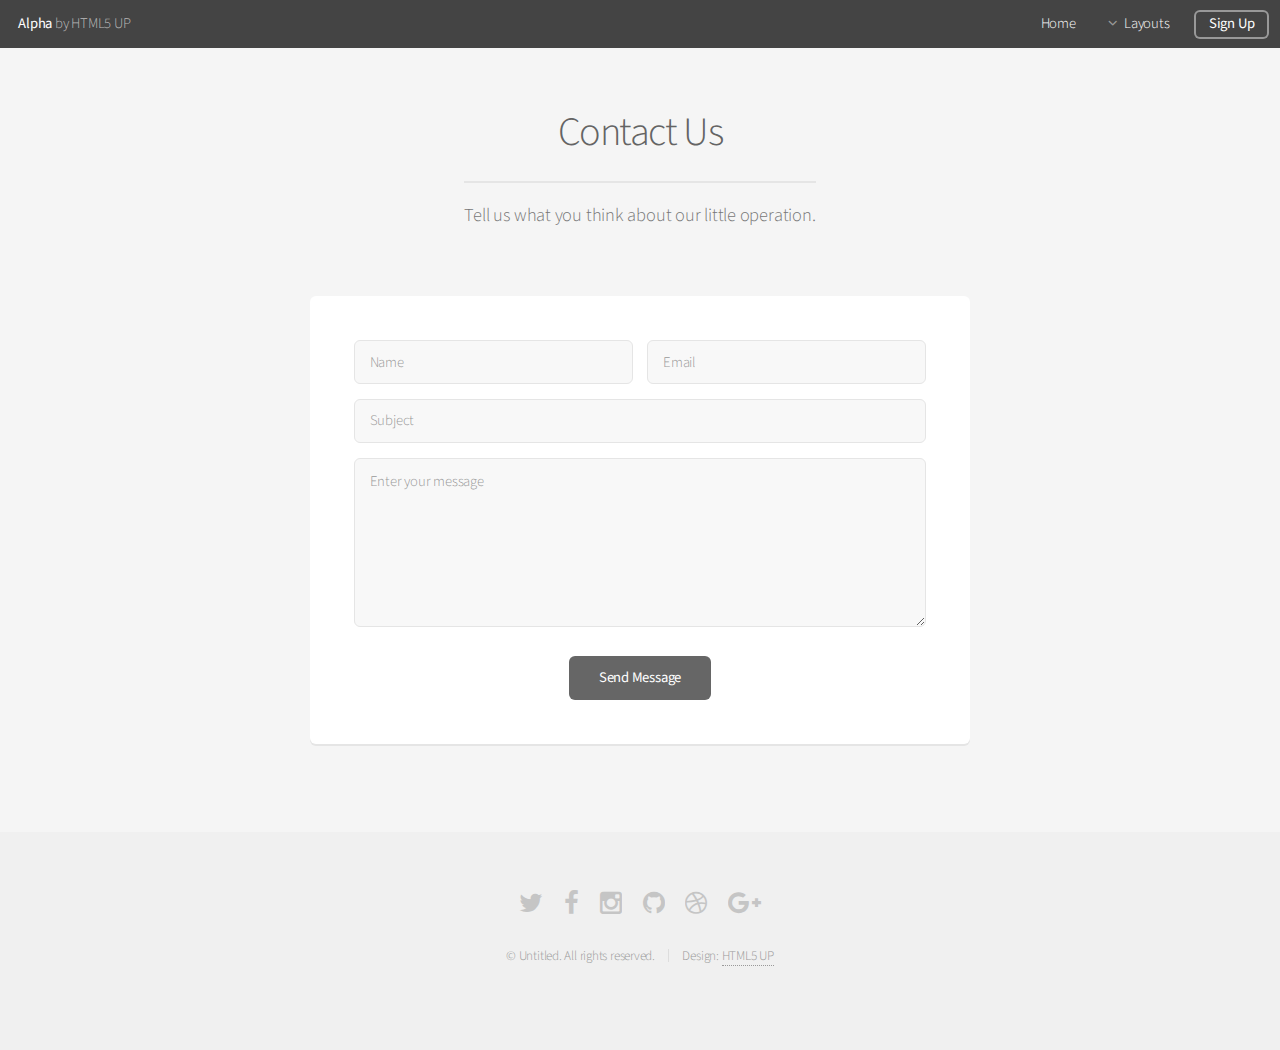
==== contact.html @ 77f1223e "initial commit for intertech web" ====
<!DOCTYPE HTML>
<!--
	Alpha by HTML5 UP
	html5up.net | @n33co
	Free for personal and commercial use under the CCA 3.0 license (html5up.net/license)
-->
<html>
	<head>
		<title>Contact - Alpha by HTML5 UP</title>
		<meta charset="utf-8" />
		<meta name="viewport" content="width=device-width, initial-scale=1" />
		<!--[if lte IE 8]><script src="assets/js/ie/html5shiv.js"></script><![endif]-->
		<link rel="stylesheet" href="assets/css/main.css" />
		<!--[if lte IE 8]><link rel="stylesheet" href="assets/css/ie8.css" /><![endif]-->
	</head>
	<body>
		<div id="page-wrapper">

			<!-- Header -->
				<header id="header">
					<h1><a href="index.html">Alpha</a> by HTML5 UP</h1>
					<nav id="nav">
						<ul>
							<li><a href="index.html">Home</a></li>
							<li>
								<a href="#" class="icon fa-angle-down">Layouts</a>
								<ul>
									<li><a href="generic.html">Generic</a></li>
									<li><a href="contact.html">Contact</a></li>
									<li><a href="elements.html">Elements</a></li>
									<li>
										<a href="#">Submenu</a>
										<ul>
											<li><a href="#">Option One</a></li>
											<li><a href="#">Option Two</a></li>
											<li><a href="#">Option Three</a></li>
											<li><a href="#">Option Four</a></li>
										</ul>
									</li>
								</ul>
							</li>
							<li><a href="#" class="button">Sign Up</a></li>
						</ul>
					</nav>
				</header>

			<!-- Main -->
				<section id="main" class="container 75%">
					<header>
						<h2>Contact Us</h2>
						<p>Tell us what you think about our little operation.</p>
					</header>
					<div class="box">
						<form method="post" action="#">
							<div class="row uniform 50%">
								<div class="6u 12u(mobilep)">
									<input type="text" name="name" id="name" value="" placeholder="Name" />
								</div>
								<div class="6u 12u(mobilep)">
									<input type="email" name="email" id="email" value="" placeholder="Email" />
								</div>
							</div>
							<div class="row uniform 50%">
								<div class="12u">
									<input type="text" name="subject" id="subject" value="" placeholder="Subject" />
								</div>
							</div>
							<div class="row uniform 50%">
								<div class="12u">
									<textarea name="message" id="message" placeholder="Enter your message" rows="6"></textarea>
								</div>
							</div>
							<div class="row uniform">
								<div class="12u">
									<ul class="actions align-center">
										<li><input type="submit" value="Send Message" /></li>
									</ul>
								</div>
							</div>
						</form>
					</div>
				</section>

			<!-- Footer -->
				<footer id="footer">
					<ul class="icons">
						<li><a href="#" class="icon fa-twitter"><span class="label">Twitter</span></a></li>
						<li><a href="#" class="icon fa-facebook"><span class="label">Facebook</span></a></li>
						<li><a href="#" class="icon fa-instagram"><span class="label">Instagram</span></a></li>
						<li><a href="#" class="icon fa-github"><span class="label">Github</span></a></li>
						<li><a href="#" class="icon fa-dribbble"><span class="label">Dribbble</span></a></li>
						<li><a href="#" class="icon fa-google-plus"><span class="label">Google+</span></a></li>
					</ul>
					<ul class="copyright">
						<li>&copy; Untitled. All rights reserved.</li><li>Design: <a href="http://html5up.net">HTML5 UP</a></li>
					</ul>
				</footer>

		</div>

		<!-- Scripts -->
			<script src="assets/js/jquery.min.js"></script>
			<script src="assets/js/jquery.dropotron.min.js"></script>
			<script src="assets/js/jquery.scrollgress.min.js"></script>
			<script src="assets/js/skel.min.js"></script>
			<script src="assets/js/util.js"></script>
			<!--[if lte IE 8]><script src="assets/js/ie/respond.min.js"></script><![endif]-->
			<script src="assets/js/main.js"></script>

	</body>
</html>
---- assets/css/main.css ----
@import url("font-awesome.min.css");
@import url("http://fonts.googleapis.com/css?family=Source+Sans+Pro:300,400,300italic,400italic");

/*
	Alpha by HTML5 UP
	html5up.net | @n33co
	Free for personal and commercial use under the CCA 3.0 license (html5up.net/license)
*/

/* Reset */

	html, body, div, span, applet, object, iframe, h1, h2, h3, h4, h5, h6, p, blockquote, pre, a, abbr, acronym, address, big, cite, code, del, dfn, em, img, ins, kbd, q, s, samp, small, strike, strong, sub, sup, tt, var, b, u, i, center, dl, dt, dd, ol, ul, li, fieldset, form, label, legend, table, caption, tbody, tfoot, thead, tr, th, td, article, aside, canvas, details, embed, figure, figcaption, footer, header, hgroup, menu, nav, output, ruby, section, summary, time, mark, audio, video {
		margin: 0;
		padding: 0;
		border: 0;
		font-size: 100%;
		font: inherit;
		vertical-align: baseline;
	}

	article, aside, details, figcaption, figure, footer, header, hgroup, menu, nav, section {
		display: block;
	}

	body {
		line-height: 1;
	}

	ol, ul {
		list-style: none;
	}

	blockquote, q {
		quotes: none;
	}

	blockquote:before, blockquote:after, q:before, q:after {
		content: '';
		content: none;
	}

	table {
		border-collapse: collapse;
		border-spacing: 0;
	}

	body {
		-webkit-text-size-adjust: none;
	}

/* Box Model */

	*, *:before, *:after {
		-moz-box-sizing: border-box;
		-webkit-box-sizing: border-box;
		box-sizing: border-box;
	}

/* Containers */

	.container {
		margin-left: auto;
		margin-right: auto;
	}

	.container.\31 25\25 {
		width: 100%;
		max-width: 75em;
		min-width: 60em;
	}

	.container.\37 5\25 {
		width: 45em;
	}

	.container.\35 0\25 {
		width: 30em;
	}

	.container.\32 5\25 {
		width: 15em;
	}

	.container {
		width: 60em;
	}

	@media screen and (max-width: 1680px) {

		.container.\31 25\25 {
			width: 100%;
			max-width: 75em;
			min-width: 60em;
		}

		.container.\37 5\25 {
			width: 45em;
		}

		.container.\35 0\25 {
			width: 30em;
		}

		.container.\32 5\25 {
			width: 15em;
		}

		.container {
			width: 60em;
		}

	}

	@media screen and (max-width: 1280px) {

		.container.\31 25\25 {
			width: 100%;
			max-width: 75em;
			min-width: 60em;
		}

		.container.\37 5\25 {
			width: 45em;
		}

		.container.\35 0\25 {
			width: 30em;
		}

		.container.\32 5\25 {
			width: 15em;
		}

		.container {
			width: 60em;
		}

	}

	@media screen and (max-width: 980px) {

		.container.\31 25\25 {
			width: 100%;
			max-width: 112.5%;
			min-width: 90%;
		}

		.container.\37 5\25 {
			width: 67.5%;
		}

		.container.\35 0\25 {
			width: 45%;
		}

		.container.\32 5\25 {
			width: 22.5%;
		}

		.container {
			width: 90%;
		}

	}

	@media screen and (max-width: 840px) {

		.container.\31 25\25 {
			width: 100%;
			max-width: 112.5%;
			min-width: 90%;
		}

		.container.\37 5\25 {
			width: 67.5%;
		}

		.container.\35 0\25 {
			width: 45%;
		}

		.container.\32 5\25 {
			width: 22.5%;
		}

		.container {
			width: 90% !important;
		}

	}

	@media screen and (max-width: 736px) {

		.container.\31 25\25 {
			width: 100%;
			max-width: 125%;
			min-width: 100%;
		}

		.container.\37 5\25 {
			width: 75%;
		}

		.container.\35 0\25 {
			width: 50%;
		}

		.container.\32 5\25 {
			width: 25%;
		}

		.container {
			width: 100% !important;
		}

	}

	@media screen and (max-width: 480px) {

		.container.\31 25\25 {
			width: 100%;
			max-width: 125%;
			min-width: 100%;
		}

		.container.\37 5\25 {
			width: 75%;
		}

		.container.\35 0\25 {
			width: 50%;
		}

		.container.\32 5\25 {
			width: 25%;
		}

		.container {
			width: 100% !important;
		}

	}

/* Grid */

	.row {
		border-bottom: solid 1px transparent;
		-moz-box-sizing: border-box;
		-webkit-box-sizing: border-box;
		box-sizing: border-box;
	}

	.row > * {
		float: left;
		-moz-box-sizing: border-box;
		-webkit-box-sizing: border-box;
		box-sizing: border-box;
	}

	.row:after, .row:before {
		content: '';
		display: block;
		clear: both;
		height: 0;
	}

	.row.uniform > * > :first-child {
		margin-top: 0;
	}

	.row.uniform > * > :last-child {
		margin-bottom: 0;
	}

	.row.\30 \25 > * {
		padding: 0 0 0 0em;
	}

	.row.\30 \25 {
		margin: 0 0 -1px 0em;
	}

	.row.uniform.\30 \25 > * {
		padding: 0em 0 0 0em;
	}

	.row.uniform.\30 \25 {
		margin: 0em 0 -1px 0em;
	}

	.row > * {
		padding: 0 0 0 2em;
	}

	.row {
		margin: 0 0 -1px -2em;
	}

	.row.uniform > * {
		padding: 2em 0 0 2em;
	}

	.row.uniform {
		margin: -2em 0 -1px -2em;
	}

	.row.\32 00\25 > * {
		padding: 0 0 0 4em;
	}

	.row.\32 00\25 {
		margin: 0 0 -1px -4em;
	}

	.row.uniform.\32 00\25 > * {
		padding: 4em 0 0 4em;
	}

	.row.uniform.\32 00\25 {
		margin: -4em 0 -1px -4em;
	}

	.row.\31 50\25 > * {
		padding: 0 0 0 3em;
	}

	.row.\31 50\25 {
		margin: 0 0 -1px -3em;
	}

	.row.uniform.\31 50\25 > * {
		padding: 3em 0 0 3em;
	}

	.row.uniform.\31 50\25 {
		margin: -3em 0 -1px -3em;
	}

	.row.\35 0\25 > * {
		padding: 0 0 0 1em;
	}

	.row.\35 0\25 {
		margin: 0 0 -1px -1em;
	}

	.row.uniform.\35 0\25 > * {
		padding: 1em 0 0 1em;
	}

	.row.uniform.\35 0\25 {
		margin: -1em 0 -1px -1em;
	}

	.row.\32 5\25 > * {
		padding: 0 0 0 0.5em;
	}

	.row.\32 5\25 {
		margin: 0 0 -1px -0.5em;
	}

	.row.uniform.\32 5\25 > * {
		padding: 0.5em 0 0 0.5em;
	}

	.row.uniform.\32 5\25 {
		margin: -0.5em 0 -1px -0.5em;
	}

	.\31 2u, .\31 2u\24 {
		width: 100%;
		clear: none;
		margin-left: 0;
	}

	.\31 1u, .\31 1u\24 {
		width: 91.6666666667%;
		clear: none;
		margin-left: 0;
	}

	.\31 0u, .\31 0u\24 {
		width: 83.3333333333%;
		clear: none;
		margin-left: 0;
	}

	.\39 u, .\39 u\24 {
		width: 75%;
		clear: none;
		margin-left: 0;
	}

	.\38 u, .\38 u\24 {
		width: 66.6666666667%;
		clear: none;
		margin-left: 0;
	}

	.\37 u, .\37 u\24 {
		width: 58.3333333333%;
		clear: none;
		margin-left: 0;
	}

	.\36 u, .\36 u\24 {
		width: 50%;
		clear: none;
		margin-left: 0;
	}

	.\35 u, .\35 u\24 {
		width: 41.6666666667%;
		clear: none;
		margin-left: 0;
	}

	.\34 u, .\34 u\24 {
		width: 33.3333333333%;
		clear: none;
		margin-left: 0;
	}

	.\33 u, .\33 u\24 {
		width: 25%;
		clear: none;
		margin-left: 0;
	}

	.\32 u, .\32 u\24 {
		width: 16.6666666667%;
		clear: none;
		margin-left: 0;
	}

	.\31 u, .\31 u\24 {
		width: 8.3333333333%;
		clear: none;
		margin-left: 0;
	}

	.\31 2u\24 + *,
	.\31 1u\24 + *,
	.\31 0u\24 + *,
	.\39 u\24 + *,
	.\38 u\24 + *,
	.\37 u\24 + *,
	.\36 u\24 + *,
	.\35 u\24 + *,
	.\34 u\24 + *,
	.\33 u\24 + *,
	.\32 u\24 + *,
	.\31 u\24 + * {
		clear: left;
	}

	.\-11u {
		margin-left: 91.66667%;
	}

	.\-10u {
		margin-left: 83.33333%;
	}

	.\-9u {
		margin-left: 75%;
	}

	.\-8u {
		margin-left: 66.66667%;
	}

	.\-7u {
		margin-left: 58.33333%;
	}

	.\-6u {
		margin-left: 50%;
	}

	.\-5u {
		margin-left: 41.66667%;
	}

	.\-4u {
		margin-left: 33.33333%;
	}

	.\-3u {
		margin-left: 25%;
	}

	.\-2u {
		margin-left: 16.66667%;
	}

	.\-1u {
		margin-left: 8.33333%;
	}

	@media screen and (max-width: 1680px) {

		.row > * {
			padding: 0 0 0 2em;
		}

		.row {
			margin: 0 0 -1px -2em;
		}

		.row.uniform > * {
			padding: 2em 0 0 2em;
		}

		.row.uniform {
			margin: -2em 0 -1px -2em;
		}

		.row.\32 00\25 > * {
			padding: 0 0 0 4em;
		}

		.row.\32 00\25 {
			margin: 0 0 -1px -4em;
		}

		.row.uniform.\32 00\25 > * {
			padding: 4em 0 0 4em;
		}

		.row.uniform.\32 00\25 {
			margin: -4em 0 -1px -4em;
		}

		.row.\31 50\25 > * {
			padding: 0 0 0 3em;
		}

		.row.\31 50\25 {
			margin: 0 0 -1px -3em;
		}

		.row.uniform.\31 50\25 > * {
			padding: 3em 0 0 3em;
		}

		.row.uniform.\31 50\25 {
			margin: -3em 0 -1px -3em;
		}

		.row.\35 0\25 > * {
			padding: 0 0 0 1em;
		}

		.row.\35 0\25 {
			margin: 0 0 -1px -1em;
		}

		.row.uniform.\35 0\25 > * {
			padding: 1em 0 0 1em;
		}

		.row.uniform.\35 0\25 {
			margin: -1em 0 -1px -1em;
		}

		.row.\32 5\25 > * {
			padding: 0 0 0 0.5em;
		}

		.row.\32 5\25 {
			margin: 0 0 -1px -0.5em;
		}

		.row.uniform.\32 5\25 > * {
			padding: 0.5em 0 0 0.5em;
		}

		.row.uniform.\32 5\25 {
			margin: -0.5em 0 -1px -0.5em;
		}

		.\31 2u\28wide\29, .\31 2u\24\28wide\29 {
			width: 100%;
			clear: none;
			margin-left: 0;
		}

		.\31 1u\28wide\29, .\31 1u\24\28wide\29 {
			width: 91.6666666667%;
			clear: none;
			margin-left: 0;
		}

		.\31 0u\28wide\29, .\31 0u\24\28wide\29 {
			width: 83.3333333333%;
			clear: none;
			margin-left: 0;
		}

		.\39 u\28wide\29, .\39 u\24\28wide\29 {
			width: 75%;
			clear: none;
			margin-left: 0;
		}

		.\38 u\28wide\29, .\38 u\24\28wide\29 {
			width: 66.6666666667%;
			clear: none;
			margin-left: 0;
		}

		.\37 u\28wide\29, .\37 u\24\28wide\29 {
			width: 58.3333333333%;
			clear: none;
			margin-left: 0;
		}

		.\36 u\28wide\29, .\36 u\24\28wide\29 {
			width: 50%;
			clear: none;
			margin-left: 0;
		}

		.\35 u\28wide\29, .\35 u\24\28wide\29 {
			width: 41.6666666667%;
			clear: none;
			margin-left: 0;
		}

		.\34 u\28wide\29, .\34 u\24\28wide\29 {
			width: 33.3333333333%;
			clear: none;
			margin-left: 0;
		}

		.\33 u\28wide\29, .\33 u\24\28wide\29 {
			width: 25%;
			clear: none;
			margin-left: 0;
		}

		.\32 u\28wide\29, .\32 u\24\28wide\29 {
			width: 16.6666666667%;
			clear: none;
			margin-left: 0;
		}

		.\31 u\28wide\29, .\31 u\24\28wide\29 {
			width: 8.3333333333%;
			clear: none;
			margin-left: 0;
		}

		.\31 2u\24\28wide\29 + *,
		.\31 1u\24\28wide\29 + *,
		.\31 0u\24\28wide\29 + *,
		.\39 u\24\28wide\29 + *,
		.\38 u\24\28wide\29 + *,
		.\37 u\24\28wide\29 + *,
		.\36 u\24\28wide\29 + *,
		.\35 u\24\28wide\29 + *,
		.\34 u\24\28wide\29 + *,
		.\33 u\24\28wide\29 + *,
		.\32 u\24\28wide\29 + *,
		.\31 u\24\28wide\29 + * {
			clear: left;
		}

		.\-11u\28wide\29 {
			margin-left: 91.66667%;
		}

		.\-10u\28wide\29 {
			margin-left: 83.33333%;
		}

		.\-9u\28wide\29 {
			margin-left: 75%;
		}

		.\-8u\28wide\29 {
			margin-left: 66.66667%;
		}

		.\-7u\28wide\29 {
			margin-left: 58.33333%;
		}

		.\-6u\28wide\29 {
			margin-left: 50%;
		}

		.\-5u\28wide\29 {
			margin-left: 41.66667%;
		}

		.\-4u\28wide\29 {
			margin-left: 33.33333%;
		}

		.\-3u\28wide\29 {
			margin-left: 25%;
		}

		.\-2u\28wide\29 {
			margin-left: 16.66667%;
		}

		.\-1u\28wide\29 {
			margin-left: 8.33333%;
		}

	}

	@media screen and (max-width: 1280px) {

		.row > * {
			padding: 0 0 0 2em;
		}

		.row {
			margin: 0 0 -1px -2em;
		}

		.row.uniform > * {
			padding: 2em 0 0 2em;
		}

		.row.uniform {
			margin: -2em 0 -1px -2em;
		}

		.row.\32 00\25 > * {
			padding: 0 0 0 4em;
		}

		.row.\32 00\25 {
			margin: 0 0 -1px -4em;
		}

		.row.uniform.\32 00\25 > * {
			padding: 4em 0 0 4em;
		}

		.row.uniform.\32 00\25 {
			margin: -4em 0 -1px -4em;
		}

		.row.\31 50\25 > * {
			padding: 0 0 0 3em;
		}

		.row.\31 50\25 {
			margin: 0 0 -1px -3em;
		}

		.row.uniform.\31 50\25 > * {
			padding: 3em 0 0 3em;
		}

		.row.uniform.\31 50\25 {
			margin: -3em 0 -1px -3em;
		}

		.row.\35 0\25 > * {
			padding: 0 0 0 1em;
		}

		.row.\35 0\25 {
			margin: 0 0 -1px -1em;
		}

		.row.uniform.\35 0\25 > * {
			padding: 1em 0 0 1em;
		}

		.row.uniform.\35 0\25 {
			margin: -1em 0 -1px -1em;
		}

		.row.\32 5\25 > * {
			padding: 0 0 0 0.5em;
		}

		.row.\32 5\25 {
			margin: 0 0 -1px -0.5em;
		}

		.row.uniform.\32 5\25 > * {
			padding: 0.5em 0 0 0.5em;
		}

		.row.uniform.\32 5\25 {
			margin: -0.5em 0 -1px -0.5em;
		}

		.\31 2u\28normal\29, .\31 2u\24\28normal\29 {
			width: 100%;
			clear: none;
			margin-left: 0;
		}

		.\31 1u\28normal\29, .\31 1u\24\28normal\29 {
			width: 91.6666666667%;
			clear: none;
			margin-left: 0;
		}

		.\31 0u\28normal\29, .\31 0u\24\28normal\29 {
			width: 83.3333333333%;
			clear: none;
			margin-left: 0;
		}

		.\39 u\28normal\29, .\39 u\24\28normal\29 {
			width: 75%;
			clear: none;
			margin-left: 0;
		}

		.\38 u\28normal\29, .\38 u\24\28normal\29 {
			width: 66.6666666667%;
			clear: none;
			margin-left: 0;
		}

		.\37 u\28normal\29, .\37 u\24\28normal\29 {
			width: 58.3333333333%;
			clear: none;
			margin-left: 0;
		}

		.\36 u\28normal\29, .\36 u\24\28normal\29 {
			width: 50%;
			clear: none;
			margin-left: 0;
		}

		.\35 u\28normal\29, .\35 u\24\28normal\29 {
			width: 41.6666666667%;
			clear: none;
			margin-left: 0;
		}

		.\34 u\28normal\29, .\34 u\24\28normal\29 {
			width: 33.3333333333%;
			clear: none;
			margin-left: 0;
		}

		.\33 u\28normal\29, .\33 u\24\28normal\29 {
			width: 25%;
			clear: none;
			margin-left: 0;
		}

		.\32 u\28normal\29, .\32 u\24\28normal\29 {
			width: 16.6666666667%;
			clear: none;
			margin-left: 0;
		}

		.\31 u\28normal\29, .\31 u\24\28normal\29 {
			width: 8.3333333333%;
			clear: none;
			margin-left: 0;
		}

		.\31 2u\24\28normal\29 + *,
		.\31 1u\24\28normal\29 + *,
		.\31 0u\24\28normal\29 + *,
		.\39 u\24\28normal\29 + *,
		.\38 u\24\28normal\29 + *,
		.\37 u\24\28normal\29 + *,
		.\36 u\24\28normal\29 + *,
		.\35 u\24\28normal\29 + *,
		.\34 u\24\28normal\29 + *,
		.\33 u\24\28normal\29 + *,
		.\32 u\24\28normal\29 + *,
		.\31 u\24\28normal\29 + * {
			clear: left;
		}

		.\-11u\28normal\29 {
			margin-left: 91.66667%;
		}

		.\-10u\28normal\29 {
			margin-left: 83.33333%;
		}

		.\-9u\28normal\29 {
			margin-left: 75%;
		}

		.\-8u\28normal\29 {
			margin-left: 66.66667%;
		}

		.\-7u\28normal\29 {
			margin-left: 58.33333%;
		}

		.\-6u\28normal\29 {
			margin-left: 50%;
		}

		.\-5u\28normal\29 {
			margin-left: 41.66667%;
		}

		.\-4u\28normal\29 {
			margin-left: 33.33333%;
		}

		.\-3u\28normal\29 {
			margin-left: 25%;
		}

		.\-2u\28normal\29 {
			margin-left: 16.66667%;
		}

		.\-1u\28normal\29 {
			margin-left: 8.33333%;
		}

	}

	@media screen and (max-width: 980px) {

		.row > * {
			padding: 0 0 0 2em;
		}

		.row {
			margin: 0 0 -1px -2em;
		}

		.row.uniform > * {
			padding: 2em 0 0 2em;
		}

		.row.uniform {
			margin: -2em 0 -1px -2em;
		}

		.row.\32 00\25 > * {
			padding: 0 0 0 4em;
		}

		.row.\32 00\25 {
			margin: 0 0 -1px -4em;
		}

		.row.uniform.\32 00\25 > * {
			padding: 4em 0 0 4em;
		}

		.row.uniform.\32 00\25 {
			margin: -4em 0 -1px -4em;
		}

		.row.\31 50\25 > * {
			padding: 0 0 0 3em;
		}

		.row.\31 50\25 {
			margin: 0 0 -1px -3em;
		}

		.row.uniform.\31 50\25 > * {
			padding: 3em 0 0 3em;
		}

		.row.uniform.\31 50\25 {
			margin: -3em 0 -1px -3em;
		}

		.row.\35 0\25 > * {
			padding: 0 0 0 1em;
		}

		.row.\35 0\25 {
			margin: 0 0 -1px -1em;
		}

		.row.uniform.\35 0\25 > * {
			padding: 1em 0 0 1em;
		}

		.row.uniform.\35 0\25 {
			margin: -1em 0 -1px -1em;
		}

		.row.\32 5\25 > * {
			padding: 0 0 0 0.5em;
		}

		.row.\32 5\25 {
			margin: 0 0 -1px -0.5em;
		}

		.row.uniform.\32 5\25 > * {
			padding: 0.5em 0 0 0.5em;
		}

		.row.uniform.\32 5\25 {
			margin: -0.5em 0 -1px -0.5em;
		}

		.\31 2u\28narrow\29, .\31 2u\24\28narrow\29 {
			width: 100%;
			clear: none;
			margin-left: 0;
		}

		.\31 1u\28narrow\29, .\31 1u\24\28narrow\29 {
			width: 91.6666666667%;
			clear: none;
			margin-left: 0;
		}

		.\31 0u\28narrow\29, .\31 0u\24\28narrow\29 {
			width: 83.3333333333%;
			clear: none;
			margin-left: 0;
		}

		.\39 u\28narrow\29, .\39 u\24\28narrow\29 {
			width: 75%;
			clear: none;
			margin-left: 0;
		}

		.\38 u\28narrow\29, .\38 u\24\28narrow\29 {
			width: 66.6666666667%;
			clear: none;
			margin-left: 0;
		}

		.\37 u\28narrow\29, .\37 u\24\28narrow\29 {
			width: 58.3333333333%;
			clear: none;
			margin-left: 0;
		}

		.\36 u\28narrow\29, .\36 u\24\28narrow\29 {
			width: 50%;
			clear: none;
			margin-left: 0;
		}

		.\35 u\28narrow\29, .\35 u\24\28narrow\29 {
			width: 41.6666666667%;
			clear: none;
			margin-left: 0;
		}

		.\34 u\28narrow\29, .\34 u\24\28narrow\29 {
			width: 33.3333333333%;
			clear: none;
			margin-left: 0;
		}

		.\33 u\28narrow\29, .\33 u\24\28narrow\29 {
			width: 25%;
			clear: none;
			margin-left: 0;
		}

		.\32 u\28narrow\29, .\32 u\24\28narrow\29 {
			width: 16.6666666667%;
			clear: none;
			margin-left: 0;
		}

		.\31 u\28narrow\29, .\31 u\24\28narrow\29 {
			width: 8.3333333333%;
			clear: none;
			margin-left: 0;
		}

		.\31 2u\24\28narrow\29 + *,
		.\31 1u\24\28narrow\29 + *,
		.\31 0u\24\28narrow\29 + *,
		.\39 u\24\28narrow\29 + *,
		.\38 u\24\28narrow\29 + *,
		.\37 u\24\28narrow\29 + *,
		.\36 u\24\28narrow\29 + *,
		.\35 u\24\28narrow\29 + *,
		.\34 u\24\28narrow\29 + *,
		.\33 u\24\28narrow\29 + *,
		.\32 u\24\28narrow\29 + *,
		.\31 u\24\28narrow\29 + * {
			clear: left;
		}

		.\-11u\28narrow\29 {
			margin-left: 91.66667%;
		}

		.\-10u\28narrow\29 {
			margin-left: 83.33333%;
		}

		.\-9u\28narrow\29 {
			margin-left: 75%;
		}

		.\-8u\28narrow\29 {
			margin-left: 66.66667%;
		}

		.\-7u\28narrow\29 {
			margin-left: 58.33333%;
		}

		.\-6u\28narrow\29 {
			margin-left: 50%;
		}

		.\-5u\28narrow\29 {
			margin-left: 41.66667%;
		}

		.\-4u\28narrow\29 {
			margin-left: 33.33333%;
		}

		.\-3u\28narrow\29 {
			margin-left: 25%;
		}

		.\-2u\28narrow\29 {
			margin-left: 16.66667%;
		}

		.\-1u\28narrow\29 {
			margin-left: 8.33333%;
		}

	}

	@media screen and (max-width: 840px) {

		.row > * {
			padding: 0 0 0 2em;
		}

		.row {
			margin: 0 0 -1px -2em;
		}

		.row.uniform > * {
			padding: 2em 0 0 2em;
		}

		.row.uniform {
			margin: -2em 0 -1px -2em;
		}

		.row.\32 00\25 > * {
			padding: 0 0 0 4em;
		}

		.row.\32 00\25 {
			margin: 0 0 -1px -4em;
		}

		.row.uniform.\32 00\25 > * {
			padding: 4em 0 0 4em;
		}

		.row.uniform.\32 00\25 {
			margin: -4em 0 -1px -4em;
		}

		.row.\31 50\25 > * {
			padding: 0 0 0 3em;
		}

		.row.\31 50\25 {
			margin: 0 0 -1px -3em;
		}

		.row.uniform.\31 50\25 > * {
			padding: 3em 0 0 3em;
		}

		.row.uniform.\31 50\25 {
			margin: -3em 0 -1px -3em;
		}

		.row.\35 0\25 > * {
			padding: 0 0 0 1em;
		}

		.row.\35 0\25 {
			margin: 0 0 -1px -1em;
		}

		.row.uniform.\35 0\25 > * {
			padding: 1em 0 0 1em;
		}

		.row.uniform.\35 0\25 {
			margin: -1em 0 -1px -1em;
		}

		.row.\32 5\25 > * {
			padding: 0 0 0 0.5em;
		}

		.row.\32 5\25 {
			margin: 0 0 -1px -0.5em;
		}

		.row.uniform.\32 5\25 > * {
			padding: 0.5em 0 0 0.5em;
		}

		.row.uniform.\32 5\25 {
			margin: -0.5em 0 -1px -0.5em;
		}

		.\31 2u\28narrower\29, .\31 2u\24\28narrower\29 {
			width: 100%;
			clear: none;
			margin-left: 0;
		}

		.\31 1u\28narrower\29, .\31 1u\24\28narrower\29 {
			width: 91.6666666667%;
			clear: none;
			margin-left: 0;
		}

		.\31 0u\28narrower\29, .\31 0u\24\28narrower\29 {
			width: 83.3333333333%;
			clear: none;
			margin-left: 0;
		}

		.\39 u\28narrower\29, .\39 u\24\28narrower\29 {
			width: 75%;
			clear: none;
			margin-left: 0;
		}

		.\38 u\28narrower\29, .\38 u\24\28narrower\29 {
			width: 66.6666666667%;
			clear: none;
			margin-left: 0;
		}

		.\37 u\28narrower\29, .\37 u\24\28narrower\29 {
			width: 58.3333333333%;
			clear: none;
			margin-left: 0;
		}

		.\36 u\28narrower\29, .\36 u\24\28narrower\29 {
			width: 50%;
			clear: none;
			margin-left: 0;
		}

		.\35 u\28narrower\29, .\35 u\24\28narrower\29 {
			width: 41.6666666667%;
			clear: none;
			margin-left: 0;
		}

		.\34 u\28narrower\29, .\34 u\24\28narrower\29 {
			width: 33.3333333333%;
			clear: none;
			margin-left: 0;
		}

		.\33 u\28narrower\29, .\33 u\24\28narrower\29 {
			width: 25%;
			clear: none;
			margin-left: 0;
		}

		.\32 u\28narrower\29, .\32 u\24\28narrower\29 {
			width: 16.6666666667%;
			clear: none;
			margin-left: 0;
		}

		.\31 u\28narrower\29, .\31 u\24\28narrower\29 {
			width: 8.3333333333%;
			clear: none;
			margin-left: 0;
		}

		.\31 2u\24\28narrower\29 + *,
		.\31 1u\24\28narrower\29 + *,
		.\31 0u\24\28narrower\29 + *,
		.\39 u\24\28narrower\29 + *,
		.\38 u\24\28narrower\29 + *,
		.\37 u\24\28narrower\29 + *,
		.\36 u\24\28narrower\29 + *,
		.\35 u\24\28narrower\29 + *,
		.\34 u\24\28narrower\29 + *,
		.\33 u\24\28narrower\29 + *,
		.\32 u\24\28narrower\29 + *,
		.\31 u\24\28narrower\29 + * {
			clear: left;
		}

		.\-11u\28narrower\29 {
			margin-left: 91.66667%;
		}

		.\-10u\28narrower\29 {
			margin-left: 83.33333%;
		}

		.\-9u\28narrower\29 {
			margin-left: 75%;
		}

		.\-8u\28narrower\29 {
			margin-left: 66.66667%;
		}

		.\-7u\28narrower\29 {
			margin-left: 58.33333%;
		}

		.\-6u\28narrower\29 {
			margin-left: 50%;
		}

		.\-5u\28narrower\29 {
			margin-left: 41.66667%;
		}

		.\-4u\28narrower\29 {
			margin-left: 33.33333%;
		}

		.\-3u\28narrower\29 {
			margin-left: 25%;
		}

		.\-2u\28narrower\29 {
			margin-left: 16.66667%;
		}

		.\-1u\28narrower\29 {
			margin-left: 8.33333%;
		}

	}

	@media screen and (max-width: 736px) {

		.row > * {
			padding: 0 0 0 2em;
		}

		.row {
			margin: 0 0 -1px -2em;
		}

		.row.uniform > * {
			padding: 2em 0 0 2em;
		}

		.row.uniform {
			margin: -2em 0 -1px -2em;
		}

		.row.\32 00\25 > * {
			padding: 0 0 0 4em;
		}

		.row.\32 00\25 {
			margin: 0 0 -1px -4em;
		}

		.row.uniform.\32 00\25 > * {
			padding: 4em 0 0 4em;
		}

		.row.uniform.\32 00\25 {
			margin: -4em 0 -1px -4em;
		}

		.row.\31 50\25 > * {
			padding: 0 0 0 3em;
		}

		.row.\31 50\25 {
			margin: 0 0 -1px -3em;
		}

		.row.uniform.\31 50\25 > * {
			padding: 3em 0 0 3em;
		}

		.row.uniform.\31 50\25 {
			margin: -3em 0 -1px -3em;
		}

		.row.\35 0\25 > * {
			padding: 0 0 0 1em;
		}

		.row.\35 0\25 {
			margin: 0 0 -1px -1em;
		}

		.row.uniform.\35 0\25 > * {
			padding: 1em 0 0 1em;
		}

		.row.uniform.\35 0\25 {
			margin: -1em 0 -1px -1em;
		}

		.row.\32 5\25 > * {
			padding: 0 0 0 0.5em;
		}

		.row.\32 5\25 {
			margin: 0 0 -1px -0.5em;
		}

		.row.uniform.\32 5\25 > * {
			padding: 0.5em 0 0 0.5em;
		}

		.row.uniform.\32 5\25 {
			margin: -0.5em 0 -1px -0.5em;
		}

		.\31 2u\28mobile\29, .\31 2u\24\28mobile\29 {
			width: 100%;
			clear: none;
			margin-left: 0;
		}

		.\31 1u\28mobile\29, .\31 1u\24\28mobile\29 {
			width: 91.6666666667%;
			clear: none;
			margin-left: 0;
		}

		.\31 0u\28mobile\29, .\31 0u\24\28mobile\29 {
			width: 83.3333333333%;
			clear: none;
			margin-left: 0;
		}

		.\39 u\28mobile\29, .\39 u\24\28mobile\29 {
			width: 75%;
			clear: none;
			margin-left: 0;
		}

		.\38 u\28mobile\29, .\38 u\24\28mobile\29 {
			width: 66.6666666667%;
			clear: none;
			margin-left: 0;
		}

		.\37 u\28mobile\29, .\37 u\24\28mobile\29 {
			width: 58.3333333333%;
			clear: none;
			margin-left: 0;
		}

		.\36 u\28mobile\29, .\36 u\24\28mobile\29 {
			width: 50%;
			clear: none;
			margin-left: 0;
		}

		.\35 u\28mobile\29, .\35 u\24\28mobile\29 {
			width: 41.6666666667%;
			clear: none;
			margin-left: 0;
		}

		.\34 u\28mobile\29, .\34 u\24\28mobile\29 {
			width: 33.3333333333%;
			clear: none;
			margin-left: 0;
		}

		.\33 u\28mobile\29, .\33 u\24\28mobile\29 {
			width: 25%;
			clear: none;
			margin-left: 0;
		}

		.\32 u\28mobile\29, .\32 u\24\28mobile\29 {
			width: 16.6666666667%;
			clear: none;
			margin-left: 0;
		}

		.\31 u\28mobile\29, .\31 u\24\28mobile\29 {
			width: 8.3333333333%;
			clear: none;
			margin-left: 0;
		}

		.\31 2u\24\28mobile\29 + *,
		.\31 1u\24\28mobile\29 + *,
		.\31 0u\24\28mobile\29 + *,
		.\39 u\24\28mobile\29 + *,
		.\38 u\24\28mobile\29 + *,
		.\37 u\24\28mobile\29 + *,
		.\36 u\24\28mobile\29 + *,
		.\35 u\24\28mobile\29 + *,
		.\34 u\24\28mobile\29 + *,
		.\33 u\24\28mobile\29 + *,
		.\32 u\24\28mobile\29 + *,
		.\31 u\24\28mobile\29 + * {
			clear: left;
		}

		.\-11u\28mobile\29 {
			margin-left: 91.66667%;
		}

		.\-10u\28mobile\29 {
			margin-left: 83.33333%;
		}

		.\-9u\28mobile\29 {
			margin-left: 75%;
		}

		.\-8u\28mobile\29 {
			margin-left: 66.66667%;
		}

		.\-7u\28mobile\29 {
			margin-left: 58.33333%;
		}

		.\-6u\28mobile\29 {
			margin-left: 50%;
		}

		.\-5u\28mobile\29 {
			margin-left: 41.66667%;
		}

		.\-4u\28mobile\29 {
			margin-left: 33.33333%;
		}

		.\-3u\28mobile\29 {
			margin-left: 25%;
		}

		.\-2u\28mobile\29 {
			margin-left: 16.66667%;
		}

		.\-1u\28mobile\29 {
			margin-left: 8.33333%;
		}

	}

	@media screen and (max-width: 480px) {

		.row > * {
			padding: 0 0 0 2em;
		}

		.row {
			margin: 0 0 -1px -2em;
		}

		.row.uniform > * {
			padding: 2em 0 0 2em;
		}

		.row.uniform {
			margin: -2em 0 -1px -2em;
		}

		.row.\32 00\25 > * {
			padding: 0 0 0 4em;
		}

		.row.\32 00\25 {
			margin: 0 0 -1px -4em;
		}

		.row.uniform.\32 00\25 > * {
			padding: 4em 0 0 4em;
		}

		.row.uniform.\32 00\25 {
			margin: -4em 0 -1px -4em;
		}

		.row.\31 50\25 > * {
			padding: 0 0 0 3em;
		}

		.row.\31 50\25 {
			margin: 0 0 -1px -3em;
		}

		.row.uniform.\31 50\25 > * {
			padding: 3em 0 0 3em;
		}

		.row.uniform.\31 50\25 {
			margin: -3em 0 -1px -3em;
		}

		.row.\35 0\25 > * {
			padding: 0 0 0 1em;
		}

		.row.\35 0\25 {
			margin: 0 0 -1px -1em;
		}

		.row.uniform.\35 0\25 > * {
			padding: 1em 0 0 1em;
		}

		.row.uniform.\35 0\25 {
			margin: -1em 0 -1px -1em;
		}

		.row.\32 5\25 > * {
			padding: 0 0 0 0.5em;
		}

		.row.\32 5\25 {
			margin: 0 0 -1px -0.5em;
		}

		.row.uniform.\32 5\25 > * {
			padding: 0.5em 0 0 0.5em;
		}

		.row.uniform.\32 5\25 {
			margin: -0.5em 0 -1px -0.5em;
		}

		.\31 2u\28mobilep\29, .\31 2u\24\28mobilep\29 {
			width: 100%;
			clear: none;
			margin-left: 0;
		}

		.\31 1u\28mobilep\29, .\31 1u\24\28mobilep\29 {
			width: 91.6666666667%;
			clear: none;
			margin-left: 0;
		}

		.\31 0u\28mobilep\29, .\31 0u\24\28mobilep\29 {
			width: 83.3333333333%;
			clear: none;
			margin-left: 0;
		}

		.\39 u\28mobilep\29, .\39 u\24\28mobilep\29 {
			width: 75%;
			clear: none;
			margin-left: 0;
		}

		.\38 u\28mobilep\29, .\38 u\24\28mobilep\29 {
			width: 66.6666666667%;
			clear: none;
			margin-left: 0;
		}

		.\37 u\28mobilep\29, .\37 u\24\28mobilep\29 {
			width: 58.3333333333%;
			clear: none;
			margin-left: 0;
		}

		.\36 u\28mobilep\29, .\36 u\24\28mobilep\29 {
			width: 50%;
			clear: none;
			margin-left: 0;
		}

		.\35 u\28mobilep\29, .\35 u\24\28mobilep\29 {
			width: 41.6666666667%;
			clear: none;
			margin-left: 0;
		}

		.\34 u\28mobilep\29, .\34 u\24\28mobilep\29 {
			width: 33.3333333333%;
			clear: none;
			margin-left: 0;
		}

		.\33 u\28mobilep\29, .\33 u\24\28mobilep\29 {
			width: 25%;
			clear: none;
			margin-left: 0;
		}

		.\32 u\28mobilep\29, .\32 u\24\28mobilep\29 {
			width: 16.6666666667%;
			clear: none;
			margin-left: 0;
		}

		.\31 u\28mobilep\29, .\31 u\24\28mobilep\29 {
			width: 8.3333333333%;
			clear: none;
			margin-left: 0;
		}

		.\31 2u\24\28mobilep\29 + *,
		.\31 1u\24\28mobilep\29 + *,
		.\31 0u\24\28mobilep\29 + *,
		.\39 u\24\28mobilep\29 + *,
		.\38 u\24\28mobilep\29 + *,
		.\37 u\24\28mobilep\29 + *,
		.\36 u\24\28mobilep\29 + *,
		.\35 u\24\28mobilep\29 + *,
		.\34 u\24\28mobilep\29 + *,
		.\33 u\24\28mobilep\29 + *,
		.\32 u\24\28mobilep\29 + *,
		.\31 u\24\28mobilep\29 + * {
			clear: left;
		}

		.\-11u\28mobilep\29 {
			margin-left: 91.66667%;
		}

		.\-10u\28mobilep\29 {
			margin-left: 83.33333%;
		}

		.\-9u\28mobilep\29 {
			margin-left: 75%;
		}

		.\-8u\28mobilep\29 {
			margin-left: 66.66667%;
		}

		.\-7u\28mobilep\29 {
			margin-left: 58.33333%;
		}

		.\-6u\28mobilep\29 {
			margin-left: 50%;
		}

		.\-5u\28mobilep\29 {
			margin-left: 41.66667%;
		}

		.\-4u\28mobilep\29 {
			margin-left: 33.33333%;
		}

		.\-3u\28mobilep\29 {
			margin-left: 25%;
		}

		.\-2u\28mobilep\29 {
			margin-left: 16.66667%;
		}

		.\-1u\28mobilep\29 {
			margin-left: 8.33333%;
		}

	}

/* Basic */

	body {
		background: #f5f5f5;
	}

	body, input, select, textarea {
		color: #777;
		font-family: "Source Sans Pro", sans-serif;
		font-size: 16pt;
		font-weight: 300;
		line-height: 1.65em;
		letter-spacing: -0.015em;
	}

	a {
		-moz-transition: color 0.2s ease-in-out, border-bottom-color 0.2s ease-in-out;
		-webkit-transition: color 0.2s ease-in-out, border-bottom-color 0.2s ease-in-out;
		-ms-transition: color 0.2s ease-in-out, border-bottom-color 0.2s ease-in-out;
		transition: color 0.2s ease-in-out, border-bottom-color 0.2s ease-in-out;
		border-bottom: dotted 1px;
		color: #e89980;
		text-decoration: none;
	}

		a:hover {
			border-bottom-color: transparent;
		}

	strong, b {
		color: #646464;
		font-weight: 400;
	}

	em, i {
		font-style: italic;
	}

	p {
		margin: 0 0 2em 0;
	}

	h1, h2, h3, h4, h5, h6 {
		color: #646464;
		font-weight: 300;
		line-height: 1em;
		margin: 0 0 0.5em 0;
	}

		h1 a, h2 a, h3 a, h4 a, h5 a, h6 a {
			color: inherit;
			text-decoration: none;
		}

	h2 {
		font-size: 2.25em;
		line-height: 1.5em;
		letter-spacing: -0.035em;
	}

	h3 {
		font-size: 1.75em;
		line-height: 1.5em;
		letter-spacing: -0.025em;
	}

	h4 {
		font-size: 1.1em;
		line-height: 1.5em;
		letter-spacing: 0;
	}

	h5 {
		font-size: 0.9em;
		line-height: 1.5em;
		letter-spacing: 0;
	}

	h6 {
		font-size: 0.7em;
		line-height: 1.5em;
		letter-spacing: 0;
	}

	sub {
		font-size: 0.8em;
		position: relative;
		top: 0.5em;
	}

	sup {
		font-size: 0.8em;
		position: relative;
		top: -0.5em;
	}

	hr {
		border: 0;
		border-bottom: solid 2px #e5e5e5;
		margin: 2em 0;
	}

		hr.major {
			margin: 3em 0;
		}

	blockquote {
		border-left: solid 4px #e5e5e5;
		font-style: italic;
		margin: 0 0 2em 0;
		padding: 0.5em 0 0.5em 2em;
	}

	pre {
		-webkit-overflow-scrolling: touch;
		background: #f8f8f8;
		border-radius: 6px;
		border: solid 1px #e5e5e5;
		font-family: monospace;
		font-size: 0.9em;
		line-height: 1.75em;
		margin: 0 0 2em 0;
		overflow-x: auto;
		padding: 1em 1.5em;
	}

	code {
		background: #f8f8f8;
		border-radius: 6px;
		border: solid 1px #e5e5e5;
		font-family: monospace;
		font-size: 0.9em;
		margin: 0 0.25em;
		padding: 0.25em 0.65em;
	}

	.align-left {
		text-align: left;
	}

	.align-center {
		text-align: center;
	}

	.align-right {
		text-align: right;
	}

/* Section/Article */

	section.special, article.special {
		text-align: center;
	}

	header p {
		color: #999;
		position: relative;
		margin: 0 0 1.5em 0;
		font-style: italic;
	}

	header h2 + p {
		font-size: 1.25em;
		margin-top: -1em;
		line-height: 1.5em;
	}

	header h3 + p {
		font-size: 1.1em;
		margin-top: -0.85em;
		line-height: 1.5em;
	}

	header h4 + p,
	header h5 + p,
	header h6 + p {
		font-size: 0.8em;
		margin-top: -0.5em;
		line-height: 1.5em;
	}

	header.major {
		padding: 1em 0;
		text-align: center;
	}

		header.major h2 {
			margin: 0;
		}

		header.major p {
			display: inline-block;
			border-top: solid 2px #e5e5e5;
			color: #777;
			margin: 1.5em 0 0 0;
			padding: 1.5em 0 0 0;
			font-style: normal;
		}

/* Form */

	form {
		margin: 0 0 2em 0;
	}

	label {
		color: #646464;
		display: block;
		font-size: 0.9em;
		font-weight: 300;
		margin: 0 0 1em 0;
	}

	input[type="text"],
	input[type="password"],
	input[type="email"],
	select,
	textarea {
		-moz-appearance: none;
		-webkit-appearance: none;
		-ms-appearance: none;
		appearance: none;
		background: #f8f8f8;
		border-radius: 6px;
		border: solid 1px #e5e5e5;
		color: inherit;
		display: block;
		outline: 0;
		padding: 0 1em;
		text-decoration: none;
		width: 100%;
	}

		input[type="text"]:invalid,
		input[type="password"]:invalid,
		input[type="email"]:invalid,
		select:invalid,
		textarea:invalid {
			box-shadow: none;
		}

		input[type="text"]:focus,
		input[type="password"]:focus,
		input[type="email"]:focus,
		select:focus,
		textarea:focus {
			border-color: #e89980;
			box-shadow: 0 0 0 2px #e89980;
		}

	.select-wrapper {
		text-decoration: none;
		display: block;
		position: relative;
	}

		.select-wrapper:before {
			-moz-osx-font-smoothing: grayscale;
			-webkit-font-smoothing: antialiased;
			font-family: FontAwesome;
			font-style: normal;
			font-weight: normal;
			text-transform: none !important;
		}

		.select-wrapper:before {
			color: #e5e5e5;
			content: '\f078';
			display: block;
			height: 3em;
			line-height: 3em;
			pointer-events: none;
			position: absolute;
			right: 0;
			text-align: center;
			top: 0;
			width: 3em;
		}

		.select-wrapper select::-ms-expand {
			display: none;
		}

	input[type="text"],
	input[type="password"],
	input[type="email"],
	select {
		height: 3em;
	}

	textarea {
		padding: 0.75em 1em;
	}

	input[type="checkbox"],
	input[type="radio"] {
		-moz-appearance: none;
		-webkit-appearance: none;
		-ms-appearance: none;
		appearance: none;
		display: block;
		float: left;
		margin-right: -2em;
		opacity: 0;
		width: 1em;
		z-index: -1;
	}

		input[type="checkbox"] + label,
		input[type="radio"] + label {
			text-decoration: none;
			color: #777;
			cursor: pointer;
			display: inline-block;
			font-size: 1em;
			font-weight: 300;
			padding-left: 2.55em;
			padding-right: 0.75em;
			position: relative;
		}

			input[type="checkbox"] + label:before,
			input[type="radio"] + label:before {
				-moz-osx-font-smoothing: grayscale;
				-webkit-font-smoothing: antialiased;
				font-family: FontAwesome;
				font-style: normal;
				font-weight: normal;
				text-transform: none !important;
			}

			input[type="checkbox"] + label:before,
			input[type="radio"] + label:before {
				background: #f8f8f8;
				border-radius: 6px;
				border: solid 1px #e5e5e5;
				content: '';
				display: inline-block;
				height: 1.8em;
				left: 0;
				line-height: 1.725em;
				position: absolute;
				text-align: center;
				top: 0;
				width: 1.8em;
			}

		input[type="checkbox"]:checked + label:before,
		input[type="radio"]:checked + label:before {
			background: #666;
			border-color: #666;
			color: #ffffff;
			content: '\f00c';
		}

		input[type="checkbox"]:focus + label:before,
		input[type="radio"]:focus + label:before {
			border-color: #e89980;
			box-shadow: 0 0 0 1px #e89980;
		}

	input[type="checkbox"] + label:before {
		border-radius: 6px;
	}

	input[type="radio"] + label:before {
		border-radius: 100%;
	}

	::-webkit-input-placeholder {
		color: #999 !important;
		opacity: 1.0;
	}

	:-moz-placeholder {
		color: #999 !important;
		opacity: 1.0;
	}

	::-moz-placeholder {
		color: #999 !important;
		opacity: 1.0;
	}

	:-ms-input-placeholder {
		color: #999 !important;
		opacity: 1.0;
	}

	.formerize-placeholder {
		color: #999 !important;
		opacity: 1.0;
	}

/* Box */

	.box {
		background: #fff;
		border-radius: 6px;
		box-shadow: 0 2px 0 0 #e5e5e5;
		margin: 0 0 2em 0;
		padding: 3em;
	}

		.box > :last-child {
			margin-bottom: 0;
		}

		.box.alt {
			background: none !important;
			border-radius: 0 !important;
			box-shadow: none !important;
			margin: 0 0 2em 0;
			padding: 0 !important;
		}

		.box.features .features-row {
			border-top: solid 2px #e5e5e5;
			position: relative;
		}

			.box.features .features-row:after {
				clear: both;
				content: '';
				display: block;
			}

			.box.features .features-row section {
				float: left;
				padding: 3em;
				width: 50%;
			}

				.box.features .features-row section :last-child {
					margin-bottom: 0;
				}

				.box.features .features-row section:nth-child(2n) {
					padding-right: 0;
				}

					.box.features .features-row section:nth-child(2n):before {
						background: #e5e5e5;
						content: '';
						display: block;
						height: 100%;
						margin-left: -3em;
						position: absolute;
						top: 0;
						width: 2px;
					}

				.box.features .features-row section:nth-child(2n-1) {
					padding-left: 0;
				}

			.box.features .features-row:first-child {
				border-top: 0;
			}

				.box.features .features-row:first-child section {
					padding-top: 0;
				}

			.box.features .features-row:last-child {
				padding-bottom: 0;
			}

				.box.features .features-row:last-child section {
					padding-bottom: 0;
				}

		.box.special {
			text-align: center;
		}

		.box .image.featured {
			border-radius: 0;
			display: block;
			margin: 3em 0 3em -3em;
			position: relative;
			width: calc(100% + 6em);
		}

			.box .image.featured img {
				border-radius: 0;
				display: block;
				width: 100%;
			}

			.box .image.featured:first-child {
				border-radius: 6px 6px 0 0;
				margin-bottom: 3em;
				margin-top: -3em;
			}

				.box .image.featured:first-child img {
					border-radius: 6px 6px 0 0;
				}

			.box .image.featured:last-child {
				border-radius: 0 0 6px 6px;
				margin-bottom: -3em;
				margin-top: 3em;
			}

				.box .image.featured:last-child img {
					border-radius: 0 0 6px 6px;
				}

/* Icon */

	.icon {
		text-decoration: none;
		border-bottom: none;
		position: relative;
	}

		.icon:before {
			-moz-osx-font-smoothing: grayscale;
			-webkit-font-smoothing: antialiased;
			font-family: FontAwesome;
			font-style: normal;
			font-weight: normal;
			text-transform: none !important;
		}

		.icon > .label {
			display: none;
		}

		.icon.major {
			background: #666;
			border-radius: 100%;
			color: #ffffff;
			cursor: default;
			display: inline-block;
			height: 5.5em;
			line-height: 5.5em;
			margin: 0 0 2em 0;
			width: 5.5em;
		}

			.icon.major:before {
				font-size: 2.5em;
			}

			.icon.major.accent1 {
				background: #666;
				color: #ffffff;
			}

			.icon.major.accent2 {
				background: #e89980;
				color: #ffffff;
			}

			.icon.major.accent3 {
				background: #7fcdb8;
				color: #ffffff;
			}

			.icon.major.accent4 {
				background: #90b0ba;
				color: #ffffff;
			}

			.icon.major.accent5 {
				background: #e5cb95;
				color: #ffffff;
			}

/* Image */

	.image {
		border-radius: 6px;
		border: 0;
		display: inline-block;
		position: relative;
	}

		.image img {
			border-radius: 6px;
			display: block;
		}

		.image.left {
			float: left;
			padding: 0 1.5em 1em 0;
			top: 0.25em;
		}

		.image.right {
			float: right;
			padding: 0 0 1em 1.5em;
			top: 0.25em;
		}

		.image.fit {
			display: block;
			margin: 0 0 2em 0;
			width: 100%;
		}

			.image.fit img {
				display: block;
				width: 100%;
			}

/* List */

	ol {
		list-style: decimal;
		margin: 0 0 2em 0;
		padding-left: 1.25em;
	}

		ol li {
			padding-left: 0.25em;
		}

	ul {
		list-style: disc;
		margin: 0 0 2em 0;
		padding-left: 1em;
	}

		ul li {
			padding-left: 0.5em;
		}

		ul.alt {
			list-style: none;
			padding-left: 0;
		}

			ul.alt li {
				border-top: solid 1px #e5e5e5;
				padding: 0.5em 0;
			}

				ul.alt li:first-child {
					border-top: 0;
					padding-top: 0;
				}

		ul.icons {
			cursor: default;
			list-style: none;
			padding-left: 0;
		}

			ul.icons li {
				display: inline-block;
				padding: 0 1.25em 0 0;
			}

				ul.icons li:last-child {
					padding-right: 0;
				}

				ul.icons li .icon {
					color: inherit;
				}

					ul.icons li .icon:before {
						font-size: 1.75em;
					}

		ul.actions {
			cursor: default;
			list-style: none;
			padding-left: 0;
		}

			ul.actions li {
				display: inline-block;
				padding: 0 1em 0 0;
				vertical-align: middle;
			}

				ul.actions li:last-child {
					padding-right: 0;
				}

			ul.actions.small li {
				padding: 0 0.5em 0 0;
			}

			ul.actions.vertical li {
				display: block;
				padding: 1em 0 0 0;
			}

				ul.actions.vertical li:first-child {
					padding-top: 0;
				}

				ul.actions.vertical li > * {
					margin-bottom: 0;
				}

			ul.actions.vertical.small li {
				padding: 0.5em 0 0 0;
			}

				ul.actions.vertical.small li:first-child {
					padding-top: 0;
				}

			ul.actions.fit {
				display: table;
				margin-left: -1em;
				padding: 0;
				table-layout: fixed;
				width: calc(100% + 1em);
			}

				ul.actions.fit li {
					display: table-cell;
					padding: 0 0 0 1em;
				}

					ul.actions.fit li > * {
						margin-bottom: 0;
					}

				ul.actions.fit.small {
					margin-left: -0.5em;
					width: calc(100% + 0.5em);
				}

					ul.actions.fit.small li {
						padding: 0 0 0 0.5em;
					}

	dl {
		margin: 0 0 2em 0;
	}

/* Table */

	.table-wrapper {
		-webkit-overflow-scrolling: touch;
		overflow-x: auto;
	}

	table {
		margin: 0 0 2em 0;
		width: 100%;
	}

		table tbody tr {
			border: solid 1px #e5e5e5;
			border-left: 0;
			border-right: 0;
		}

			table tbody tr:nth-child(2n + 1) {
				background-color: #f8f8f8;
			}

		table td {
			padding: 0.75em 0.75em;
		}

		table th {
			color: #646464;
			font-size: 0.9em;
			font-weight: 300;
			padding: 0 0.75em 0.75em 0.75em;
			text-align: left;
		}

		table thead {
			border-bottom: solid 2px #e5e5e5;
		}

		table tfoot {
			border-top: solid 2px #e5e5e5;
		}

		table.alt {
			border-collapse: separate;
		}

			table.alt tbody tr td {
				border: solid 1px #e5e5e5;
				border-left-width: 0;
				border-top-width: 0;
			}

				table.alt tbody tr td:first-child {
					border-left-width: 1px;
				}

			table.alt tbody tr:first-child td {
				border-top-width: 1px;
			}

			table.alt thead {
				border-bottom: 0;
			}

			table.alt tfoot {
				border-top: 0;
			}

/* Button */

	input[type="submit"],
	input[type="reset"],
	input[type="button"],
	.button {
		-moz-appearance: none;
		-webkit-appearance: none;
		-ms-appearance: none;
		appearance: none;
		-moz-transition: background-color 0.2s ease-in-out, color 0.2s ease-in-out;
		-webkit-transition: background-color 0.2s ease-in-out, color 0.2s ease-in-out;
		-ms-transition: background-color 0.2s ease-in-out, color 0.2s ease-in-out;
		transition: background-color 0.2s ease-in-out, color 0.2s ease-in-out;
		background-color: #666;
		border-radius: 6px;
		border: 0;
		color: #ffffff;
		cursor: pointer;
		display: inline-block;
		font-weight: 400;
		height: 3em;
		line-height: 3em;
		padding: 0 2em;
		text-align: center;
		text-decoration: none;
		white-space: nowrap;
	}

		input[type="submit"]:hover,
		input[type="reset"]:hover,
		input[type="button"]:hover,
		.button:hover {
			background-color: #737373;
		}

		input[type="submit"]:active,
		input[type="reset"]:active,
		input[type="button"]:active,
		.button:active {
			background-color: #595959;
		}

		input[type="submit"].icon,
		input[type="reset"].icon,
		input[type="button"].icon,
		.button.icon {
			padding-left: 1.35em;
		}

			input[type="submit"].icon:before,
			input[type="reset"].icon:before,
			input[type="button"].icon:before,
			.button.icon:before {
				margin-right: 0.5em;
			}

		input[type="submit"].fit,
		input[type="reset"].fit,
		input[type="button"].fit,
		.button.fit {
			display: block;
			margin: 0 0 1em 0;
			width: 100%;
		}

		input[type="submit"].small,
		input[type="reset"].small,
		input[type="button"].small,
		.button.small {
			font-size: 0.8em;
			height: 2.7em;
			line-height: 2.7em;
		}

		input[type="submit"].big,
		input[type="reset"].big,
		input[type="button"].big,
		.button.big {
			font-size: 1.25em;
			height: 2.7em;
			line-height: 2.7em;
		}

		input[type="submit"].alt,
		input[type="reset"].alt,
		input[type="button"].alt,
		.button.alt {
			background-color: transparent;
			box-shadow: inset 0 0 0 2px #e5e5e5;
			color: #777;
		}

			input[type="submit"].alt:hover,
			input[type="reset"].alt:hover,
			input[type="button"].alt:hover,
			.button.alt:hover {
				background-color: #f8f8f8;
			}

			input[type="submit"].alt:active,
			input[type="reset"].alt:active,
			input[type="button"].alt:active,
			.button.alt:active {
				background-color: #f0f0f0;
			}

			input[type="submit"].alt.icon:before,
			input[type="reset"].alt.icon:before,
			input[type="button"].alt.icon:before,
			.button.alt.icon:before {
				color: #999;
			}

		input[type="submit"].special,
		input[type="reset"].special,
		input[type="button"].special,
		.button.special {
			background-color: #e89980;
			color: #ffffff !important;
		}

			input[type="submit"].special:hover,
			input[type="reset"].special:hover,
			input[type="button"].special:hover,
			.button.special:hover {
				background-color: #ecaa96;
			}

			input[type="submit"].special:active,
			input[type="reset"].special:active,
			input[type="button"].special:active,
			.button.special:active {
				background-color: #e4886a;
			}

		input[type="submit"].disabled, input[type="submit"]:disabled,
		input[type="reset"].disabled,
		input[type="reset"]:disabled,
		input[type="button"].disabled,
		input[type="button"]:disabled,
		.button.disabled,
		.button:disabled {
			background-color: #777 !important;
			box-shadow: inset 0 -0.15em 0 0 rgba(0, 0, 0, 0.15);
			color: #f5f5f5 !important;
			cursor: default;
			opacity: 0.25;
		}

/* Header */

	#page-wrapper {
		padding-top: 3em;
	}

	body.landing #page-wrapper {
		padding-top: 0;
	}

	@-moz-keyframes reveal-header {
		0% {
			top: -5em;
		}

		100% {
			top: 0;
		}
	}

	@-webkit-keyframes reveal-header {
		0% {
			top: -5em;
		}

		100% {
			top: 0;
		}
	}

	@-ms-keyframes reveal-header {
		0% {
			top: -5em;
		}

		100% {
			top: 0;
		}
	}

	@keyframes reveal-header {
		0% {
			top: -5em;
		}

		100% {
			top: 0;
		}
	}

	#header {
		background: #444;
		color: #bbb;
		cursor: default;
		height: 3.25em;
		left: 0;
		line-height: 3.25em;
		position: fixed;
		top: 0;
		width: 100%;
		z-index: 10000;
	}

		#header h1 {
			color: inherit;
			height: inherit;
			left: 1.25em;
			line-height: inherit;
			margin: 0;
			padding: 0;
			position: absolute;
			top: 0;
		}

			#header h1 a {
				color: #fff;
				font-weight: 400;
				border: 0;
			}

		#header nav {
			height: inherit;
			line-height: inherit;
			position: absolute;
			right: 0.75em;
			top: 0;
			vertical-align: middle;
		}

			#header nav > ul {
				list-style: none;
				margin: 0;
				padding-left: 0;
			}

				#header nav > ul > li {
					display: inline-block;
					padding-left: 0;
				}

					#header nav > ul > li > ul {
						display: none;
					}

					#header nav > ul > li a {
						display: inline-block;
						height: 2em;
						line-height: 1.95em;
						padding: 0 1em;
						border-radius: 6px;
					}

					#header nav > ul > li a:not(.button) {
						color: #fff;
						display: inline-block;
						text-decoration: none;
						border: 0;
					}

						#header nav > ul > li a:not(.button).icon:before {
							color: #999;
							margin-right: 0.5em;
						}

					#header nav > ul > li:first-child {
						margin-left: 0;
					}

					#header nav > ul > li.active a:not(.button) {
						background-color: rgba(153, 153, 153, 0.25);
					}

					#header nav > ul > li .button {
						margin: 0 0 0 0.5em;
						position: relative;
					}

		#header input[type="submit"],
		#header input[type="reset"],
		#header input[type="button"],
		#header .button {
			background-color: transparent;
			box-shadow: inset 0 0 0 2px #999;
			color: #fff;
		}

			#header input[type="submit"]:hover,
			#header input[type="reset"]:hover,
			#header input[type="button"]:hover,
			#header .button:hover {
				background-color: rgba(153, 153, 153, 0.25);
			}

			#header input[type="submit"]:active,
			#header input[type="reset"]:active,
			#header input[type="button"]:active,
			#header .button:active {
				background-color: rgba(153, 153, 153, 0.5);
			}

		#header .container {
			position: relative;
		}

			#header .container h1 {
				left: 0;
			}

			#header .container nav {
				right: 0;
			}

		#header.reveal {
			-moz-animation: reveal-header 0.5s;
			-webkit-animation: reveal-header 0.5s;
			-ms-animation: reveal-header 0.5s;
			animation: reveal-header 0.5s;
		}

		#header.alt {
			-moz-animation: none;
			-webkit-animation: none;
			-ms-animation: none;
			animation: none;
			background: none;
			color: rgba(255, 255, 255, 0.75);
			position: absolute;
		}

			#header.alt nav > ul > li a:not(.button).icon:before {
				color: rgba(255, 255, 255, 0.75);
			}

			#header.alt nav > ul > li.active a:not(.button) {
				background-color: rgba(255, 255, 255, 0.2);
			}

			#header.alt input[type="submit"],
			#header.alt input[type="reset"],
			#header.alt input[type="button"],
			#header.alt .button {
				box-shadow: inset 0 0 0 2px rgba(255, 255, 255, 0.5);
			}

				#header.alt input[type="submit"]:hover,
				#header.alt input[type="reset"]:hover,
				#header.alt input[type="button"]:hover,
				#header.alt .button:hover {
					background-color: rgba(255, 255, 255, 0.1);
				}

				#header.alt input[type="submit"]:active,
				#header.alt input[type="reset"]:active,
				#header.alt input[type="button"]:active,
				#header.alt .button:active {
					background-color: rgba(255, 255, 255, 0.2);
				}

	.dropotron {
		background: #fff;
		border-radius: 6px;
		box-shadow: 0 2px 0 0 rgba(0, 0, 0, 0.065), inset 0 -1px 0 0 #fff, inset 0 0 0 1px rgba(229, 229, 229, 0.5);
		list-style: none;
		margin: calc(-0.5em + 1px) 0 0 1px;
		padding: 0.5em 0;
		width: 11em;
	}

		.dropotron li {
			padding: 0;
		}

			.dropotron li a, .dropotron li span {
				-moz-transition: none;
				-webkit-transition: none;
				-ms-transition: none;
				transition: none;
				border: 0;
				border-top: solid 1px #f2f2f2;
				color: inherit;
				display: block;
				padding: 0.15em 1em;
			}

			.dropotron li:first-child > a, .dropotron li:first-child > span {
				border-top: 0;
			}

			.dropotron li.active > a, .dropotron li.active > span, .dropotron li:hover > a, .dropotron li:hover > span {
				background: #e89980;
				color: #ffffff;
			}

		.dropotron.level-0 {
			font-size: 0.9em;
			margin: 1em 0 0 0;
		}

			.dropotron.level-0:before {
				-moz-transform: rotate(45deg);
				-webkit-transform: rotate(45deg);
				-ms-transform: rotate(45deg);
				transform: rotate(45deg);
				background: #fff;
				border: solid 1px rgba(229, 229, 229, 0.5);
				border-bottom: 0;
				border-right: 0;
				box-shadow: -0.25em -0.125em 0.125em 0 rgba(0, 0, 0, 0.015);
				content: '';
				display: block;
				height: 0.75em;
				position: absolute;
				right: 1.25em;
				top: -0.375em;
				width: 0.75em;
				z-index: 0;
			}

/* Banner */

	#banner {
		background-attachment: scroll,							fixed;
		background-color: #666;
		background-image: url("images/overlay.png"), url("../../images/banner.jpg");
		background-position: top left,						center center;
		background-repeat: repeat,							no-repeat;
		background-size: auto,							cover;
		color: #fff;
		padding: 12em 0 20em 0;
		text-align: center;
	}

		#banner :last-child {
			margin-bottom: 0;
		}

		#banner h2, #banner h3, #banner h4, #banner h5, #banner h6 {
			color: #fff;
		}

		#banner h2 {
			font-size: 3.5em;
			line-height: 1em;
			margin: 0 0 0.5em 0;
			padding: 0;
		}

		#banner p {
			font-size: 1.25em;
			margin-bottom: 1.75em;
		}

		#banner input[type="submit"],
		#banner input[type="reset"],
		#banner input[type="button"],
		#banner .button {
			background-color: transparent;
			box-shadow: inset 0 0 0 2px rgba(255, 255, 255, 0.5);
			color: #fff;
			min-width: 12em;
		}

			#banner input[type="submit"]:hover,
			#banner input[type="reset"]:hover,
			#banner input[type="button"]:hover,
			#banner .button:hover {
				background-color: rgba(255, 255, 255, 0.1);
			}

			#banner input[type="submit"]:active,
			#banner input[type="reset"]:active,
			#banner input[type="button"]:active,
			#banner .button:active {
				background-color: rgba(255, 255, 255, 0.2);
			}

			#banner input[type="submit"].special,
			#banner input[type="reset"].special,
			#banner input[type="button"].special,
			#banner .button.special {
				background: #fff;
				color: #666 !important;
			}

/* Main */

	#main {
		padding: 4em 0;
	}

		#main > header {
			text-align: center;
			margin: 0 0 3em 0;
		}

			#main > header h2 {
				font-size: 2.75em;
				margin: 0;
			}

			#main > header p {
				border-top: solid 2px #e5e5e5;
				color: #777;
				display: inline-block;
				font-style: normal;
				margin: 1em 0 0 0;
				padding: 1em 0 1.25em 0;
			}

	body.landing #main {
		margin-top: -14em;
	}

/* Footer */

	#footer {
		background: #f0f0f0;
		padding: 4em 0 6em 0;
		text-align: center;
	}

		#footer .icons a {
			-moz-transition: opacity 0.2s ease-in-out;
			-webkit-transition: opacity 0.2s ease-in-out;
			-ms-transition: opacity 0.2s ease-in-out;
			transition: opacity 0.2s ease-in-out;
			opacity: 0.35;
		}

			#footer .icons a:hover {
				opacity: 0.75;
			}

		#footer .copyright {
			color: #999;
			font-size: 0.9em;
			line-height: 1em;
			margin: 2em 0 0 0;
			padding: 0;
			text-align: center;
		}

			#footer .copyright a {
				color: inherit;
			}

			#footer .copyright li {
				border-left: solid 1px #dddddd;
				display: inline-block;
				list-style: none;
				margin-left: 1em;
				padding-left: 1em;
			}

				#footer .copyright li:first-child {
					border-left: 0;
					margin-left: 0;
					padding-left: 0;
				}

/* CTA */

	#cta {
		background: #e89980;
		color: #f9e5df;
		padding: 3.5em 0 4em 0;
		text-align: center;
	}

		#cta h2, #cta h3, #cta h4, #cta h5, #cta h6 {
			color: inherit;
		}

		#cta form {
			margin: 0 auto;
			max-width: 100%;
			width: 25em;
		}

		#cta input[type="submit"],
		#cta input[type="reset"],
		#cta input[type="button"],
		#cta .button {
			box-shadow: none;
			background: #fff;
			color: #e89980;
		}

		#cta input[type="text"],
		#cta input[type="password"],
		#cta input[type="email"],
		#cta select,
		#cta textarea {
			color: #ffffff;
			background: rgba(255, 255, 255, 0.15);
			border: 0;
		}

			#cta input[type="text"]:focus,
			#cta input[type="password"]:focus,
			#cta input[type="email"]:focus,
			#cta select:focus,
			#cta textarea:focus {
				box-shadow: inset 0 0 0 2px #fff;
			}

		#cta ::-webkit-input-placeholder {
			color: rgba(255, 255, 255, 0.75) !important;
		}

		#cta :-moz-placeholder {
			color: rgba(255, 255, 255, 0.75) !important;
		}

		#cta ::-moz-placeholder {
			color: rgba(255, 255, 255, 0.75) !important;
		}

		#cta :-ms-input-placeholder {
			color: rgba(255, 255, 255, 0.75) !important;
		}

		#cta .formerize-placeholder {
			color: rgba(255, 255, 255, 0.75) !important;
		}

/* Wide */

	@media screen and (max-width: 1680px) {

		/* Basic */

			body, input, select, textarea {
				font-size: 13pt;
			}

		/* Banner */

			#banner {
				padding: 10em 0 18em 0;
			}

	}

/* Normal */

	@media screen and (max-width: 1280px) {

		/* Basic */

			body, input, select, textarea {
				font-size: 11pt;
			}

		/* Header */

			.dropotron.level-0 {
				font-size: 1em;
			}

		/* Banner */

			#banner {
				background-attachment: scroll;
			}

				#banner h2 {
					font-size: 3.5em;
				}

	}

/* Narrow */

	@media screen and (max-width: 980px) {

		/* Basic */

			body, input, select, textarea {
				font-size: 11pt;
			}

	}

/* Narrower */

	#navPanel, #navButton {
		display: none;
	}

	@media screen and (max-width: 840px) {

		/* Basic */

			html, body {
				overflow-x: hidden;
			}

			body, input, select, textarea {
				font-size: 11pt;
			}

			h2 br, h3 br, h4 br, h5 br, h6 br {
				display: none;
			}

		/* Section/Article */

			header br {
				display: none;
			}

			header.major {
				padding: 0 4em;
			}

		/* Box */

			.box {
				padding: 3em 2em;
			}

				.box.features > section {
					padding: 3em 2em;
				}

				.box .image.featured {
					margin-left: -2em;
					width: calc(100% + 4em);
				}

					.box .image.featured:first-child {
						margin-bottom: 3em;
						margin-top: -3em;
					}

					.box .image.featured:last-child {
						margin-bottom: -3em;
						margin-top: 3em;
					}

		/* Header */

			#page-wrapper {
				padding-top: 0;
			}

			#header {
				display: none;
			}

		/* Banner */

		/* Off-Canvas Navigation */

			#page-wrapper {
				-moz-backface-visibility: hidden;
				-webkit-backface-visibility: hidden;
				-ms-backface-visibility: hidden;
				backface-visibility: hidden;
				-moz-transition: -moz-transform 0.5s ease;
				-webkit-transition: -webkit-transform 0.5s ease;
				-ms-transition: -ms-transform 0.5s ease;
				transition: transform 0.5s ease;
				padding-bottom: 1px;
			}

			#navButton {
				-moz-backface-visibility: hidden;
				-webkit-backface-visibility: hidden;
				-ms-backface-visibility: hidden;
				backface-visibility: hidden;
				-moz-transition: -moz-transform 0.5s ease;
				-webkit-transition: -webkit-transform 0.5s ease;
				-ms-transition: -ms-transform 0.5s ease;
				transition: transform 0.5s ease;
				display: block;
				height: 44px;
				left: 0;
				position: fixed;
				top: 0;
				width: 100%;
				z-index: 10001;
			}

				#navButton .toggle {
					text-decoration: none;
					height: 100%;
					left: 0;
					position: absolute;
					top: 0;
					width: 100%;
					border: 0;
					outline: 0;
				}

					#navButton .toggle:before {
						-moz-osx-font-smoothing: grayscale;
						-webkit-font-smoothing: antialiased;
						font-family: FontAwesome;
						font-style: normal;
						font-weight: normal;
						text-transform: none !important;
					}

					#navButton .toggle:before {
						background: rgba(192, 192, 192, 0.75);
						border-radius: 6px;
						color: #fff;
						content: '\f0c9';
						display: block;
						font-size: 16px;
						height: 2.25em;
						left: 0.5em;
						line-height: 2.25em;
						position: absolute;
						text-align: center;
						top: 0.5em;
						width: 3.5em;
					}

			#navPanel {
				-moz-backface-visibility: hidden;
				-webkit-backface-visibility: hidden;
				-ms-backface-visibility: hidden;
				backface-visibility: hidden;
				-moz-transform: translateX(-275px);
				-webkit-transform: translateX(-275px);
				-ms-transform: translateX(-275px);
				transform: translateX(-275px);
				-moz-transition: -moz-transform 0.5s ease;
				-webkit-transition: -webkit-transform 0.5s ease;
				-ms-transition: -ms-transform 0.5s ease;
				transition: transform 0.5s ease;
				display: block;
				height: 100%;
				left: 0;
				overflow-y: auto;
				position: fixed;
				top: 0;
				width: 275px;
				z-index: 10002;
				background: #2b2b2b;
				color: #bbb;
			}

				#navPanel .link {
					border-bottom: 0;
					border-top: solid 1px rgba(255, 255, 255, 0.05);
					color: #bbb;
					display: block;
					height: 44px;
					line-height: 44px;
					padding: 0 1em 0 1em;
					text-decoration: none;
				}

					#navPanel .link:first-child {
						border-top: 0;
					}

					#navPanel .link.depth-0 {
						color: #fff;
					}

					#navPanel .link .indent-1 {
						display: inline-block;
						width: 1em;
					}

					#navPanel .link .indent-2 {
						display: inline-block;
						width: 2em;
					}

					#navPanel .link .indent-3 {
						display: inline-block;
						width: 3em;
					}

					#navPanel .link .indent-4 {
						display: inline-block;
						width: 4em;
					}

					#navPanel .link .indent-5 {
						display: inline-block;
						width: 5em;
					}

			body.navPanel-visible #page-wrapper {
				-moz-transform: translateX(275px);
				-webkit-transform: translateX(275px);
				-ms-transform: translateX(275px);
				transform: translateX(275px);
			}

			body.navPanel-visible #navButton {
				-moz-transform: translateX(275px);
				-webkit-transform: translateX(275px);
				-ms-transform: translateX(275px);
				transform: translateX(275px);
			}

			body.navPanel-visible #navPanel {
				-moz-transform: translateX(0);
				-webkit-transform: translateX(0);
				-ms-transform: translateX(0);
				transform: translateX(0);
			}

	}

/* Mobile */

	@media screen and (max-width: 736px) {

		/* Basic */

			body, input, select, textarea {
				font-size: 11pt;
			}

			h2 {
				font-size: 1.75em;
				line-height: 1.35em;
				letter-spacing: -0.025em;
			}

			h3 {
				font-size: 1.5em;
			}

			h4 {
				font-size: 1em;
			}

		/* Section/Article */

			header.major {
				padding: 1em;
			}

				header.major h2, header.major p {
					padding-left: 0.5em;
					padding-right: 0.5em;
				}

		/* Box */

			.box {
				margin: 1em;
				overflow-x: hidden;
				padding: 2em 2em !important;
			}

				.box.features .features-row {
					border-top: 0;
					padding: 0;
				}

					.box.features .features-row section {
						border: 0;
						border-top: solid 1px #e5e5e5 !important;
						float: none;
						margin: 2em 0 0 0 !important;
						padding: 2em 0 0 0 !important;
						width: 100%;
					}

					.box.features .features-row:first-child section:first-child {
						border-top: 0 !important;
						margin-top: 0 !important;
						padding-top: 0 !important;
					}

				.box .image.featured {
					margin-left: -2em;
					width: calc(100% + 4em);
				}

					.box .image.featured:first-child {
						margin-bottom: 2em;
						margin-top: -2em;
					}

					.box .image.featured:last-child {
						margin-bottom: -2em;
						margin-top: 2em;
					}

		/* Banner */

			#banner {
				padding: 4em 0;
			}

				#banner h2 {
					font-size: 2.25em;
				}

				#banner p {
					font-size: 1.25em;
				}

		/* Main */

			#main {
				padding: 4em 0 0 0;
			}

				#main > header {
					margin: 0 2em 1.5em 2em;
				}

					#main > header h2 {
						font-size: 2em;
					}

					#main > header p {
						font-size: 1em;
						padding-bottom: 1em;
					}

			body.landing #main {
				padding: 0;
				margin-top: 0;
			}

		/* Footer */

			#footer {
				padding: 4em 0;
			}

				#footer .copyright li {
					border-left: 0;
					display: block;
					line-height: 2em;
					margin-left: 0;
					padding-left: 0;
				}

	}

/* Mobile (Portrait) */

	@media screen and (max-width: 480px) {

		/* Basic */

			html, body {
				min-width: 320px;
			}

			body, input, select, textarea {
				font-size: 11pt;
			}

		/* Section/Article */

			header.major {
				padding: 0;
			}

		/* List */

			ul.actions {
				margin: 0 0 2em 0;
			}

				ul.actions li {
					display: block;
					padding: 1em 0 0 0;
					text-align: center;
					width: 100%;
				}

					ul.actions li:first-child {
						padding-top: 0;
					}

					ul.actions li > * {
						width: 100%;
						margin: 0 !important;
					}

						ul.actions li > *.icon:before {
							margin-left: -2em;
						}

				ul.actions.small li {
					padding: 0.5em 0 0 0;
				}

					ul.actions.small li:first-child {
						padding-top: 0;
					}

		/* Box */

			.box {
				border-radius: 0;
				box-shadow: none;
				margin: 1em 0 0 0;
				padding: 3em 1em !important;
			}

				.box.features .features-row section {
					margin: 3em 0 0 0 !important;
					padding: 3em 0 0 0 !important;
				}

				.box .image.featured {
					border-radius: 0;
					margin-left: -1em;
					width: calc(100% + 2em);
				}

					.box .image.featured img {
						border-radius: 0 !important;
					}

					.box .image.featured:first-child {
						margin-bottom: 3em;
						margin-top: -3em;
					}

					.box .image.featured:last-child {
						margin-bottom: -3em;
						margin-top: 3em;
					}

		/* Banner */

			#banner {
				padding: 5em 1em 4em 1em;
			}

		/* Main */

			#main > .box:first-child {
				margin-top: 0;
			}

		/* CTA */

			#cta {
				padding: 2.5em 1em 3em 1em;
			}

	}
---- assets/css/ie8.css ----
/*
	Alpha by HTML5 UP
	html5up.net | @n33co
	Free for personal and commercial use under the CCA 3.0 license (html5up.net/license)
*/

/* Basic */

	pre, code {
		position: relative;
		-ms-behavior: url("assets/js/ie/PIE.htc");
	}

/* Form */

	input[type="text"],
	input[type="password"],
	input[type="email"],
	select,
	textarea {
		position: relative;
		-ms-behavior: url("assets/js/ie/PIE.htc");
		line-height: 3em;
	}

	input[type="checkbox"],
	input[type="radio"] {
		opacity: 1;
		z-index: auto;
	}

		input[type="checkbox"] + label:before,
		input[type="radio"] + label:before {
			display: none;
		}

/* Button */

	input[type="submit"],
	input[type="reset"],
	input[type="button"],
	.button {
		position: relative;
		-ms-behavior: url("assets/js/ie/PIE.htc");
	}

		input[type="submit"].alt,
		input[type="reset"].alt,
		input[type="button"].alt,
		.button.alt {
			border: solid 2px #e5e5e5;
		}

/* Box */

	.box {
		position: relative;
		-ms-behavior: url("assets/js/ie/PIE.htc");
	}

		.box .image.featured {
			margin: 2em 0;
			width: 100%;
		}

/* Icon */

	.icon.major {
		position: relative;
		-ms-behavior: url("assets/js/ie/PIE.htc");
	}

/* Image */

	.image {
		position: relative;
		-ms-behavior: url("assets/js/ie/PIE.htc");
	}

		.image img {
			position: relative;
			-ms-behavior: url("assets/js/ie/PIE.htc");
		}

/* Header */

	#header nav > ul > li a {
		color: #fff;
		display: inline-block;
		text-decoration: none;
		border: 0;
	}

		#header nav > ul > li a.icon:before {
			color: #fff;
			margin-right: 0.5em;
		}

	#header.alt {
		color: #fff;
	}

		#header.alt nav > ul > li a:not(.button).icon:before {
			color: rgba(255, 255, 255, 0.75);
		}

		#header.alt nav > ul > li.active a:not(.button) {
			background-color: rgba(255, 255, 255, 0.2);
		}

	.dropotron {
		border: solid 1px #e5e5e5;
	}

		.dropotron.level-0 {
			margin-top: 0;
		}

			.dropotron.level-0:before {
				display: none;
			}

/* Banner */

	#banner {
		background-attachment: scroll;
		background-image: url("../../images/banner.jpg");
		background-position: auto;
		background-repeat: no-repeat;
		background-size: cover;
		-ms-behavior: url("assets/js/ie/backgroundsize.min.htc");
	}

		#banner input[type="submit"],
		#banner input[type="reset"],
		#banner input[type="button"],
		#banner .button {
			border: solid 2px #fff;
		}

/* Main */

	#main {
		position: relative;
		z-index: 1;
	}

/* CTA */

	#cta input[type="text"],
	#cta input[type="password"],
	#cta input[type="email"],
	#cta select,
	#cta textarea {
		background: #e89980;
		border: solid 2px #fff;
	}

	#cta .formerize-placeholder {
		color: #fff !important;
	}
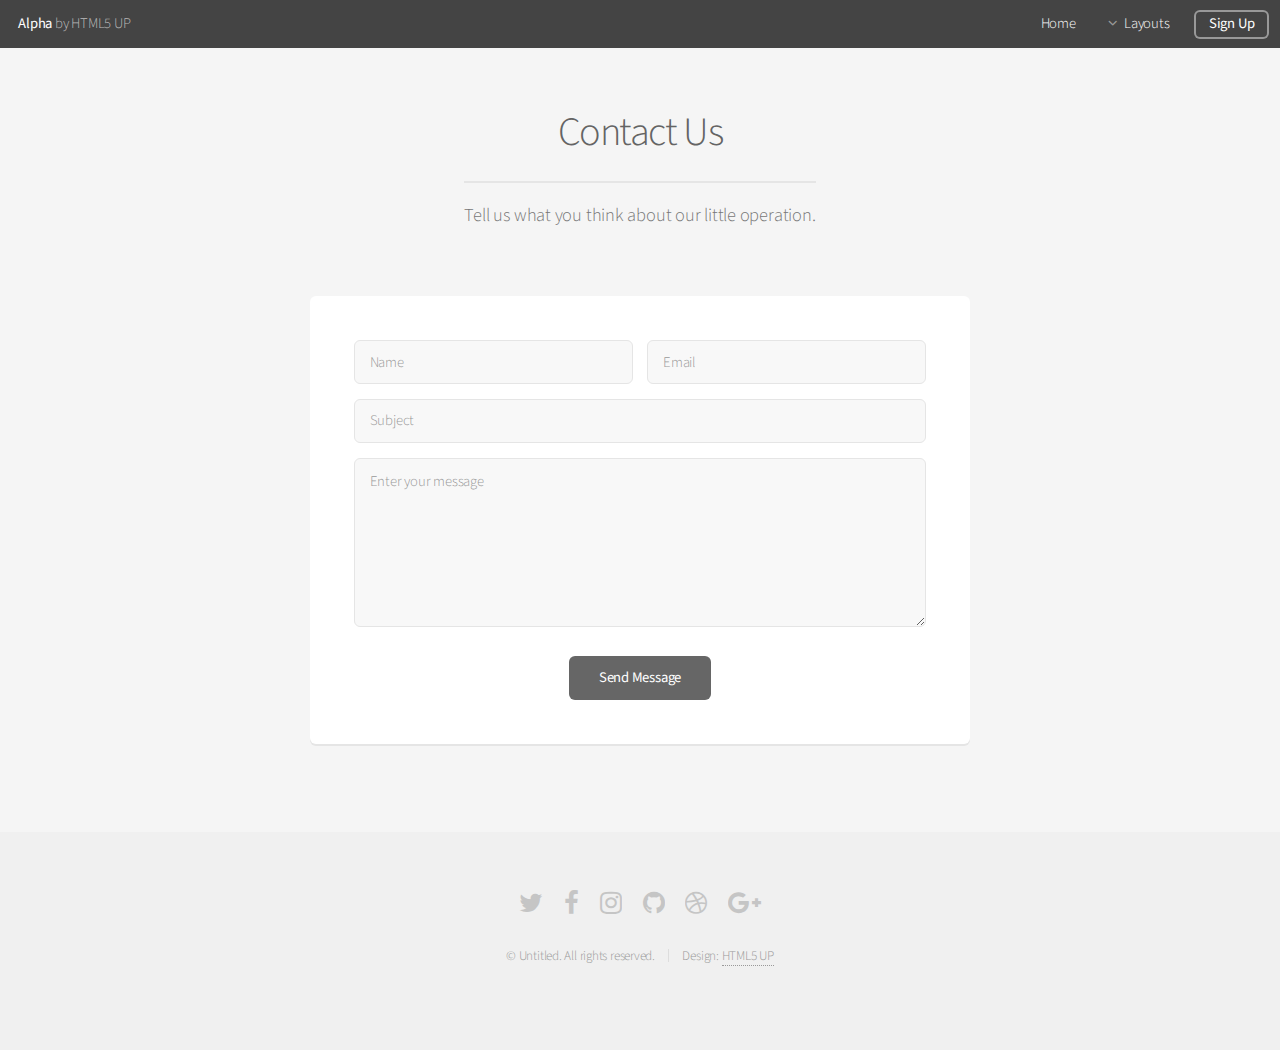
==== commit fee4fdc4: "changed layout" ====
--- a/contact.html
+++ b/contact.html
@@ -1,7 +1,7 @@
 <!DOCTYPE HTML>
 <!--
 	Alpha by HTML5 UP
-	html5up.net | @n33co
+	html5up.net | @ajlkn
 	Free for personal and commercial use under the CCA 3.0 license (html5up.net/license)
 -->
 <html>
--- a/assets/css/main.css
+++ b/assets/css/main.css
@@ -1,9 +1,9 @@
 @import url("font-awesome.min.css");
-@import url("http://fonts.googleapis.com/css?family=Source+Sans+Pro:300,400,300italic,400italic");
+@import url("https://fonts.googleapis.com/css?family=Source+Sans+Pro:300,400,300italic,400italic");
 
 /*
 	Alpha by HTML5 UP
-	html5up.net | @n33co
+	html5up.net | @ajlkn
 	Free for personal and commercial use under the CCA 3.0 license (html5up.net/license)
 */
 
--- a/assets/css/ie8.css
+++ b/assets/css/ie8.css
@@ -1,6 +1,6 @@
 /*
 	Alpha by HTML5 UP
-	html5up.net | @n33co
+	html5up.net | @ajlkn
 	Free for personal and commercial use under the CCA 3.0 license (html5up.net/license)
 */
 
